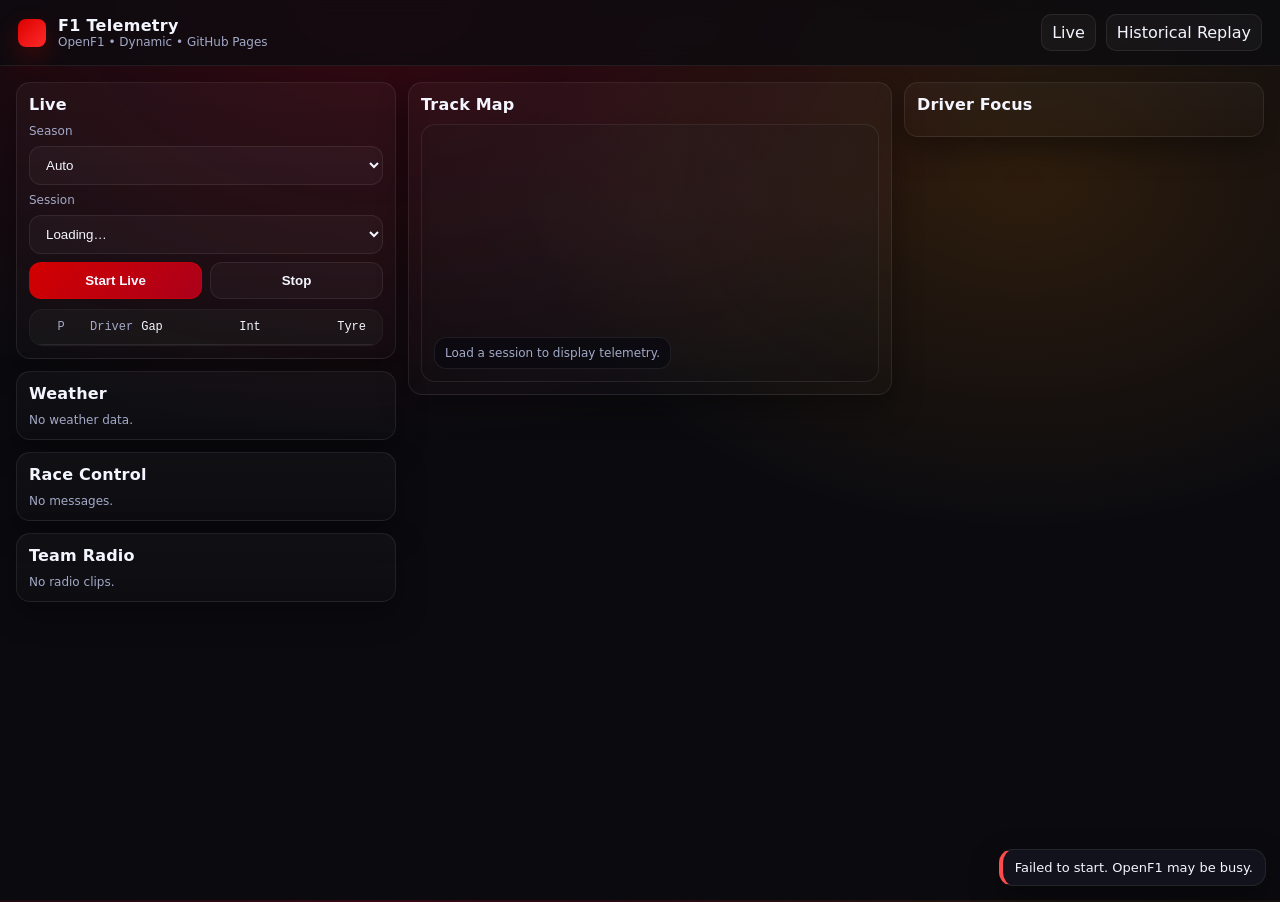
==== index.html @ 582dd246 "Add files via upload" ====
<!doctype html>
<html lang="en">
<head>
	<meta charset="utf-8" />
	<meta name="viewport" content="width=device-width, initial-scale=1" />
	<meta name="theme-color" content="#b3001b" />
	<title>F1 Telemetry Dashboard (OpenF1)</title>
	<meta name="description" content="Dynamic F1 telemetry dashboard (OpenF1) running fully in-browser on GitHub Pages." />
	<link rel="manifest" href="./manifest.webmanifest" />
	<link rel="icon" href="data:image/svg+xml,%3Csvg xmlns='http://www.w3.org/2000/svg' viewBox='0 0 64 64'%3E%3Cpath fill='%23b3001b' d='M10 38c10-8 18-12 44-14l-4 10c-18 1-26 4-38 12z'/%3E%3Cpath fill='%23ffffff' d='M18 40c7-5 14-8 30-10l-1 3c-12 1-19 3-28 9z'/%3E%3C/svg%3E" />
	<link rel="stylesheet" href="./src/styles/app.css" />
	<link rel="stylesheet" href="./src/styles/tower.css" />
	<link rel="stylesheet" href="./src/styles/map.css" />
	<link rel="stylesheet" href="./src/styles/components.css" />
</head>
<body>
	<div id="app"></div>
	<noscript>This app needs JavaScript enabled.</noscript>
	<script type="module" src="./src/main.js"></script>
</body>
</html>
---- src/styles/app.css ----
:root{
	--bg:#0b0b0f;
	--panel:#11111a;
	--panel2:#151522;
	--text:#f4f6ff;
	--muted:#a3a9c7;
	--red:#b3001b;
	--red2:#dc0000;
	--line:rgba(255,255,255,.08);
	--pill:rgba(255,255,255,.08);
	--shadow: 0 12px 30px rgba(0,0,0,.35);
	--radius: 14px;
	--mono: ui-monospace, SFMono-Regular, Menlo, Monaco, Consolas, "Liberation Mono", "Courier New", monospace;
}

*{box-sizing:border-box}
html,body{height:100%}
body{
	margin:0;
	background: radial-gradient(1200px 800px at 30% 0%, rgba(179,0,27,.25), transparent 55%),
		radial-gradient(1000px 700px at 80% 20%, rgba(255,135,0,.14), transparent 50%),
		var(--bg);
	color:var(--text);
	font-family: ui-sans-serif, system-ui, -apple-system, Segoe UI, Roboto, Arial, sans-serif;
}

a{color:inherit;text-decoration:none}
.muted{color:var(--muted);font-size:12px}
.app{min-height:100%}

.topbar{
	display:flex;
	align-items:center;
	justify-content:space-between;
	padding:14px 18px;
	position:sticky;
	top:0;
	z-index:20;
	background:rgba(11,11,15,.75);
	backdrop-filter: blur(10px);
	border-bottom:1px solid var(--line);
}

.brand{display:flex;gap:12px;align-items:center}
.logo{
	width:28px;height:28px;border-radius:8px;
	background: linear-gradient(135deg, var(--red2), #ff2a2a);
	box-shadow: 0 10px 24px rgba(220,0,0,.25);
}
.brandTitle{font-weight:800;letter-spacing:.3px}
.brandSub{font-size:12px;color:var(--muted)}

.nav{display:flex;gap:10px}
.navLink{
	padding:8px 10px;border-radius:10px;
	background:rgba(255,255,255,.04);
	border:1px solid var(--line);
}
.navLink:hover{border-color:rgba(255,255,255,.14)}

.main{padding:16px}
.grid{
	display:grid;
	grid-template-columns: 380px 1fr 360px;
	gap:12px;
	align-items:start;
}

.panel{min-height: calc(100vh - 96px)}
.panel-left,.panel-right{display:flex;flex-direction:column;gap:12px}
.panel-center{display:flex;flex-direction:column;gap:12px}

.stack{display:flex;flex-direction:column;gap:12px}

.card{
	background: linear-gradient(180deg, rgba(255,255,255,.03), rgba(255,255,255,.01));
	border:1px solid var(--line);
	border-radius: var(--radius);
	box-shadow: var(--shadow);
	padding:12px;
}

.cardTitle{
	font-weight:800;
	letter-spacing:.2px;
	margin-bottom:10px;
}

.controls{display:grid;grid-template-columns: 1fr; gap:8px; margin-bottom:10px}
.label{font-size:12px;color:var(--muted)}
.select,.btn,.scrub{
	width:100%;
	border-radius:12px;
	border:1px solid var(--line);
	background: rgba(255,255,255,.03);
	color: var(--text);
	padding:10px 12px;
	outline:none;
}
.btn{cursor:pointer;font-weight:700}
.btn:hover{border-color: rgba(255,255,255,.16)}
.btnPrimary{
	background: linear-gradient(135deg, rgba(220,0,0,.95), rgba(179,0,27,.95));
	border-color: rgba(220,0,0,.35);
}
.row{display:flex;gap:8px}
.row .btn{flex:1}

.toastRoot{
	position:fixed;
	right:14px; bottom:14px;
	display:flex;
	flex-direction:column;
	gap:10px;
	z-index:100;
}
.toast{
	background: rgba(20,20,30,.92);
	border:1px solid var(--line);
	border-radius: 14px;
	padding:10px 12px;
	box-shadow: var(--shadow);
	min-width: 260px;
}
.toast-info{border-left: 4px solid #6aa6ff}
.toast-warn{border-left: 4px solid #ffb020}
.toast-error{border-left: 4px solid #ff4b4b}
.toast-hide{opacity:0; transform: translateY(6px); transition: all .25s ease}
.toast-msg{font-size:13px}

@media (max-width: 1200px){
	.grid{grid-template-columns: 1fr}
	.panel{min-height:auto}
}
---- src/styles/tower.css ----
.towerWrap{
	border:1px solid var(--line);
	border-radius: 14px;
	overflow:hidden;
	background: rgba(0,0,0,.15);
}

.towerHeader,.towerRow{
	display:grid;
	grid-template-columns: 42px 1fr 90px 90px 90px 60px;
	align-items:center;
	gap:8px;
	padding:10px 10px;
}

.towerHeader{
	background: rgba(255,255,255,.04);
	border-bottom:1px solid var(--line);
	font-size:12px;
	color: var(--muted);
	font-family: var(--mono);
}

.towerBody{
	max-height: 48vh;
	overflow:auto;
}

.towerRow{border-bottom:1px solid rgba(255,255,255,.06)}
.towerRow:hover{background: rgba(255,255,255,.03)}

.col.pos{font-family: var(--mono); text-align:center}
.col.gap,.col.int,.col.tyre,.col.lap{font-family: var(--mono); font-size:12px; color: var(--text)}
.col.drv{display:flex;align-items:center}

.drvBtn{
	width:100%;
	text-align:left;
	border:none;
	background: transparent;
	color: var(--text);
	font-weight:800;
	cursor:pointer;
	padding:0;
}
.drvBtn:hover{color:#ffd1d6}

.replayBar{
	margin-top:10px;
	display:grid;
	grid-template-columns: 90px 90px 1fr 110px 140px;
	gap:8px;
	align-items:center;
}
.scrub{padding:10px 0}
---- src/styles/map.css ----
.mapCard{padding:12px}
.mapWrap{
	position:relative;
	width:100%;
	aspect-ratio: 16 / 9;
	border-radius: 14px;
	border: 1px solid var(--line);
	overflow:hidden;
	background: radial-gradient(900px 600px at 50% 30%, rgba(255,255,255,.04), transparent 55%),
		rgba(0,0,0,.16);
}

.mapSvg{
	position:absolute;
	inset:0;
	display:flex;
	align-items:center;
	justify-content:center;
	opacity:.9;
}
.mapSvg svg{width:100%;height:100%}

.mapCanvas{position:absolute;inset:0;width:100%;height:100%}

.mapHint{
	position:absolute;
	left:12px; bottom:12px;
	padding:8px 10px;
	border-radius: 12px;
	border:1px solid var(--line);
	background: rgba(10,10,16,.75);
	color: var(--muted);
	font-size:12px;
}
---- src/styles/components.css ----
.focusBody{display:flex;flex-direction:column;gap:10px}
.focusHeader{display:flex;flex-direction:column;gap:4px}
.focusName{font-weight:900;font-size:16px}
.focusTeam{color:var(--muted);font-size:12px}
.kvGrid{display:grid;grid-template-columns: 1fr 1fr; gap:8px}
.kv{
	border:1px solid var(--line);
	border-radius: 14px;
	padding:10px;
	background: rgba(255,255,255,.02);
}
.k{color:var(--muted);font-size:12px}
.v{font-family: var(--mono); font-size:12px; margin-top:4px}

.list{display:flex;flex-direction:column;gap:8px}
.listRow{display:flex;justify-content:space-between;gap:8px}
.listKey{color:var(--muted);font-size:12px}
.listVal{font-family:var(--mono);font-size:12px}

.feed{display:flex;flex-direction:column;gap:10px;max-height: 28vh; overflow:auto}
.feedItem{
	border:1px solid var(--line);
	border-radius: 14px;
	padding:10px;
	background: rgba(255,255,255,.02);
}
.feedMeta{display:flex;justify-content:space-between;align-items:center;gap:8px;margin-bottom:6px}
.pill{
	font-family: var(--mono);
	font-size: 11px;
	padding: 3px 8px;
	border-radius: 999px;
	background: var(--pill);
	border:1px solid var(--line);
	color: var(--text);
}
.feedText{font-size:13px; line-height:1.2}
.audio{width:100%}
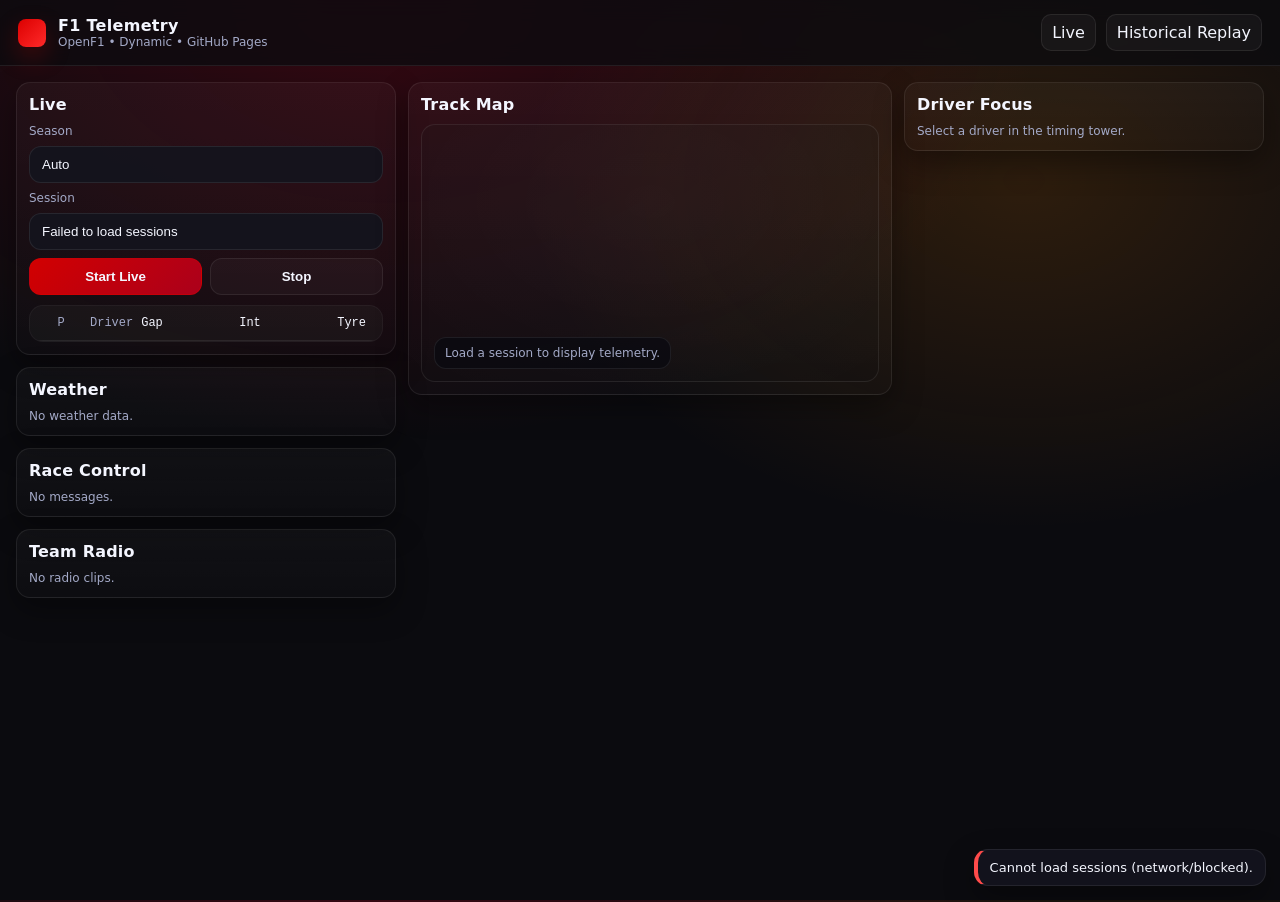
==== commit cc2cfe6e: "Add files via upload" ====
--- a/index.html
+++ b/index.html
@@ -8,10 +8,7 @@
 	<meta name="description" content="Dynamic F1 telemetry dashboard (OpenF1) running fully in-browser on GitHub Pages." />
 	<link rel="manifest" href="./manifest.webmanifest" />
 	<link rel="icon" href="data:image/svg+xml,%3Csvg xmlns='http://www.w3.org/2000/svg' viewBox='0 0 64 64'%3E%3Cpath fill='%23b3001b' d='M10 38c10-8 18-12 44-14l-4 10c-18 1-26 4-38 12z'/%3E%3Cpath fill='%23ffffff' d='M18 40c7-5 14-8 30-10l-1 3c-12 1-19 3-28 9z'/%3E%3C/svg%3E" />
-	<link rel="stylesheet" href="./src/styles/app.css" />
-	<link rel="stylesheet" href="./src/styles/tower.css" />
-	<link rel="stylesheet" href="./src/styles/map.css" />
-	<link rel="stylesheet" href="./src/styles/components.css" />
+	<link rel="stylesheet" href="./src/styles/bundle.css" />
 </head>
 <body>
 	<div id="app"></div>
--- a/src/styles/bundle.css
+++ b/src/styles/bundle.css
@@ -0,0 +1,184 @@
+/* Bundled CSS (app + tower + map + components) */
+
+:root{
+	--bg:#0b0b0f;
+	--panel:#11111a;
+	--panel2:#151522;
+	--text:#f4f6ff;
+	--muted:#a3a9c7;
+	--red:#b3001b;
+	--red2:#dc0000;
+	--line:rgba(255,255,255,.08);
+	--pill:rgba(255,255,255,.08);
+	--shadow: 0 12px 30px rgba(0,0,0,.35);
+	--radius: 14px;
+	--mono: ui-monospace, SFMono-Regular, Menlo, Monaco, Consolas, "Liberation Mono", "Courier New", monospace;
+}
+
+*{box-sizing:border-box}
+html,body{height:100%}
+body{
+	margin:0;
+	background: radial-gradient(1200px 800px at 30% 0%, rgba(179,0,27,.25), transparent 55%),
+		radial-gradient(1000px 700px at 80% 20%, rgba(255,135,0,.14), transparent 50%),
+		var(--bg);
+	color:var(--text);
+	font-family: ui-sans-serif, system-ui, -apple-system, Segoe UI, Roboto, Arial, sans-serif;
+}
+
+a{color:inherit;text-decoration:none}
+.muted{color:var(--muted);font-size:12px}
+.app{min-height:100%}
+
+.topbar{
+	display:flex;
+	align-items:center;
+	justify-content:space-between;
+	padding:14px 18px;
+	position:sticky;
+	top:0;
+	z-index:20;
+	background:rgba(11,11,15,.75);
+	backdrop-filter: blur(10px);
+	border-bottom:1px solid var(--line);
+}
+
+.brand{display:flex;gap:12px;align-items:center}
+.logo{
+	width:28px;height:28px;border-radius:8px;
+	background: linear-gradient(135deg, var(--red2), #ff2a2a);
+	box-shadow: 0 10px 24px rgba(220,0,0,.25);
+}
+.brandTitle{font-weight:800;letter-spacing:.3px}
+.brandSub{font-size:12px;color:var(--muted)}
+
+.nav{display:flex;gap:10px}
+.navLink{
+	padding:8px 10px;border-radius:10px;
+	background:rgba(255,255,255,.04);
+	border:1px solid var(--line);
+}
+.navLink:hover{border-color:rgba(255,255,255,.14)}
+
+.main{padding:16px}
+.grid{
+	display:grid;
+	grid-template-columns: 380px 1fr 360px;
+	gap:12px;
+	align-items:start;
+}
+
+.panel{min-height: calc(100vh - 96px)}
+.panel-left,.panel-right{display:flex;flex-direction:column;gap:12px}
+.panel-center{display:flex;flex-direction:column;gap:12px}
+
+.stack{display:flex;flex-direction:column;gap:12px}
+
+.card{
+	background: linear-gradient(180deg, rgba(255,255,255,.03), rgba(255,255,255,.01));
+	border:1px solid var(--line);
+	border-radius: var(--radius);
+	box-shadow: var(--shadow);
+	padding:12px;
+}
+
+.cardTitle{
+	font-weight:800;
+	letter-spacing:.2px;
+	margin-bottom:10px;
+}
+
+.controls{display:grid;grid-template-columns: 1fr; gap:8px; margin-bottom:10px}
+.label{font-size:12px;color:var(--muted)}
+.select,.btn,.scrub{
+	width:100%;
+	border-radius:12px;
+	border:1px solid var(--line);
+	background: rgba(255,255,255,.03);
+	color: var(--text);
+	padding:10px 12px;
+	outline:none;
+	appearance: none;
+}
+
+select.select{background-color: rgba(20,20,30,.92)}
+select.select option{background-color: #101018; color: #f4f6ff}
+
+.btn{cursor:pointer;font-weight:700}
+.btn:hover{border-color: rgba(255,255,255,.16)}
+.btnPrimary{
+	background: linear-gradient(135deg, rgba(220,0,0,.95), rgba(179,0,27,.95));
+	border-color: rgba(220,0,0,.35);
+}
+.row{display:flex;gap:8px}
+.row .btn{flex:1}
+
+.toastRoot{
+	position:fixed;
+	right:14px; bottom:14px;
+	display:flex;
+	flex-direction:column;
+	gap:10px;
+	z-index:100;
+}
+.toast{
+	background: rgba(20,20,30,.92);
+	border:1px solid var(--line);
+	border-radius: 14px;
+	padding:10px 12px;
+	box-shadow: var(--shadow);
+	min-width: 260px;
+}
+.toast-info{border-left: 4px solid #6aa6ff}
+.toast-warn{border-left: 4px solid #ffb020}
+.toast-error{border-left: 4px solid #ff4b4b}
+.toast-hide{opacity:0; transform: translateY(6px); transition: all .25s ease}
+.toast-msg{font-size:13px}
+
+@media (max-width: 1200px){
+	.grid{grid-template-columns: 1fr}
+	.panel{min-height:auto}
+}
+
+/* tower.css */
+.towerWrap{border:1px solid var(--line);border-radius:14px;overflow:hidden;background:rgba(0,0,0,.15)}
+.towerHeader,.towerRow{display:grid;grid-template-columns:42px 1fr 90px 90px 90px 60px;align-items:center;gap:8px;padding:10px 10px}
+.towerHeader{background:rgba(255,255,255,.04);border-bottom:1px solid var(--line);font-size:12px;color:var(--muted);font-family:var(--mono)}
+.towerBody{max-height:48vh;overflow:auto}
+.towerRow{border-bottom:1px solid rgba(255,255,255,.06)}
+.towerRow:hover{background:rgba(255,255,255,.03)}
+.col.pos{font-family:var(--mono);text-align:center}
+.col.gap,.col.int,.col.tyre,.col.lap{font-family:var(--mono);font-size:12px;color:var(--text)}
+.col.drv{display:flex;align-items:center}
+.drvBtn{width:100%;text-align:left;border:none;background:transparent;color:var(--text);font-weight:800;cursor:pointer;padding:0}
+.drvBtn:hover{color:#ffd1d6}
+.replayBar{margin-top:10px;display:grid;grid-template-columns:90px 90px 1fr 110px 140px;gap:8px;align-items:center}
+.scrub{padding:10px 0}
+
+/* map.css */
+.mapCard{padding:12px}
+.mapWrap{position:relative;width:100%;aspect-ratio:16/9;border-radius:14px;border:1px solid var(--line);overflow:hidden;background:radial-gradient(900px 600px at 50% 30%, rgba(255,255,255,.04), transparent 55%), rgba(0,0,0,.16)}
+.mapSvg{position:absolute;inset:0;display:flex;align-items:center;justify-content:center;opacity:.9}
+.mapSvg svg{width:100%;height:100%}
+.mapCanvas{position:absolute;inset:0;width:100%;height:100%}
+.mapHint{position:absolute;left:12px;bottom:12px;padding:8px 10px;border-radius:12px;border:1px solid var(--line);background:rgba(10,10,16,.75);color:var(--muted);font-size:12px}
+
+/* components.css */
+.focusBody{display:flex;flex-direction:column;gap:10px}
+.focusHeader{display:flex;flex-direction:column;gap:4px}
+.focusName{font-weight:900;font-size:16px}
+.focusTeam{color:var(--muted);font-size:12px}
+.kvGrid{display:grid;grid-template-columns:1fr 1fr;gap:8px}
+.kv{border:1px solid var(--line);border-radius:14px;padding:10px;background:rgba(255,255,255,.02)}
+.k{color:var(--muted);font-size:12px}
+.v{font-family:var(--mono);font-size:12px;margin-top:4px}
+.list{display:flex;flex-direction:column;gap:8px}
+.listRow{display:flex;justify-content:space-between;gap:8px}
+.listKey{color:var(--muted);font-size:12px}
+.listVal{font-family:var(--mono);font-size:12px}
+.feed{display:flex;flex-direction:column;gap:10px;max-height:28vh;overflow:auto}
+.feedItem{border:1px solid var(--line);border-radius:14px;padding:10px;background:rgba(255,255,255,.02)}
+.feedMeta{display:flex;justify-content:space-between;align-items:center;gap:8px;margin-bottom:6px}
+.pill{font-family:var(--mono);font-size:11px;padding:3px 8px;border-radius:999px;background:var(--pill);border:1px solid var(--line);color:var(--text)}
+.feedText{font-size:13px;line-height:1.2}
+.audio{width:100%}
